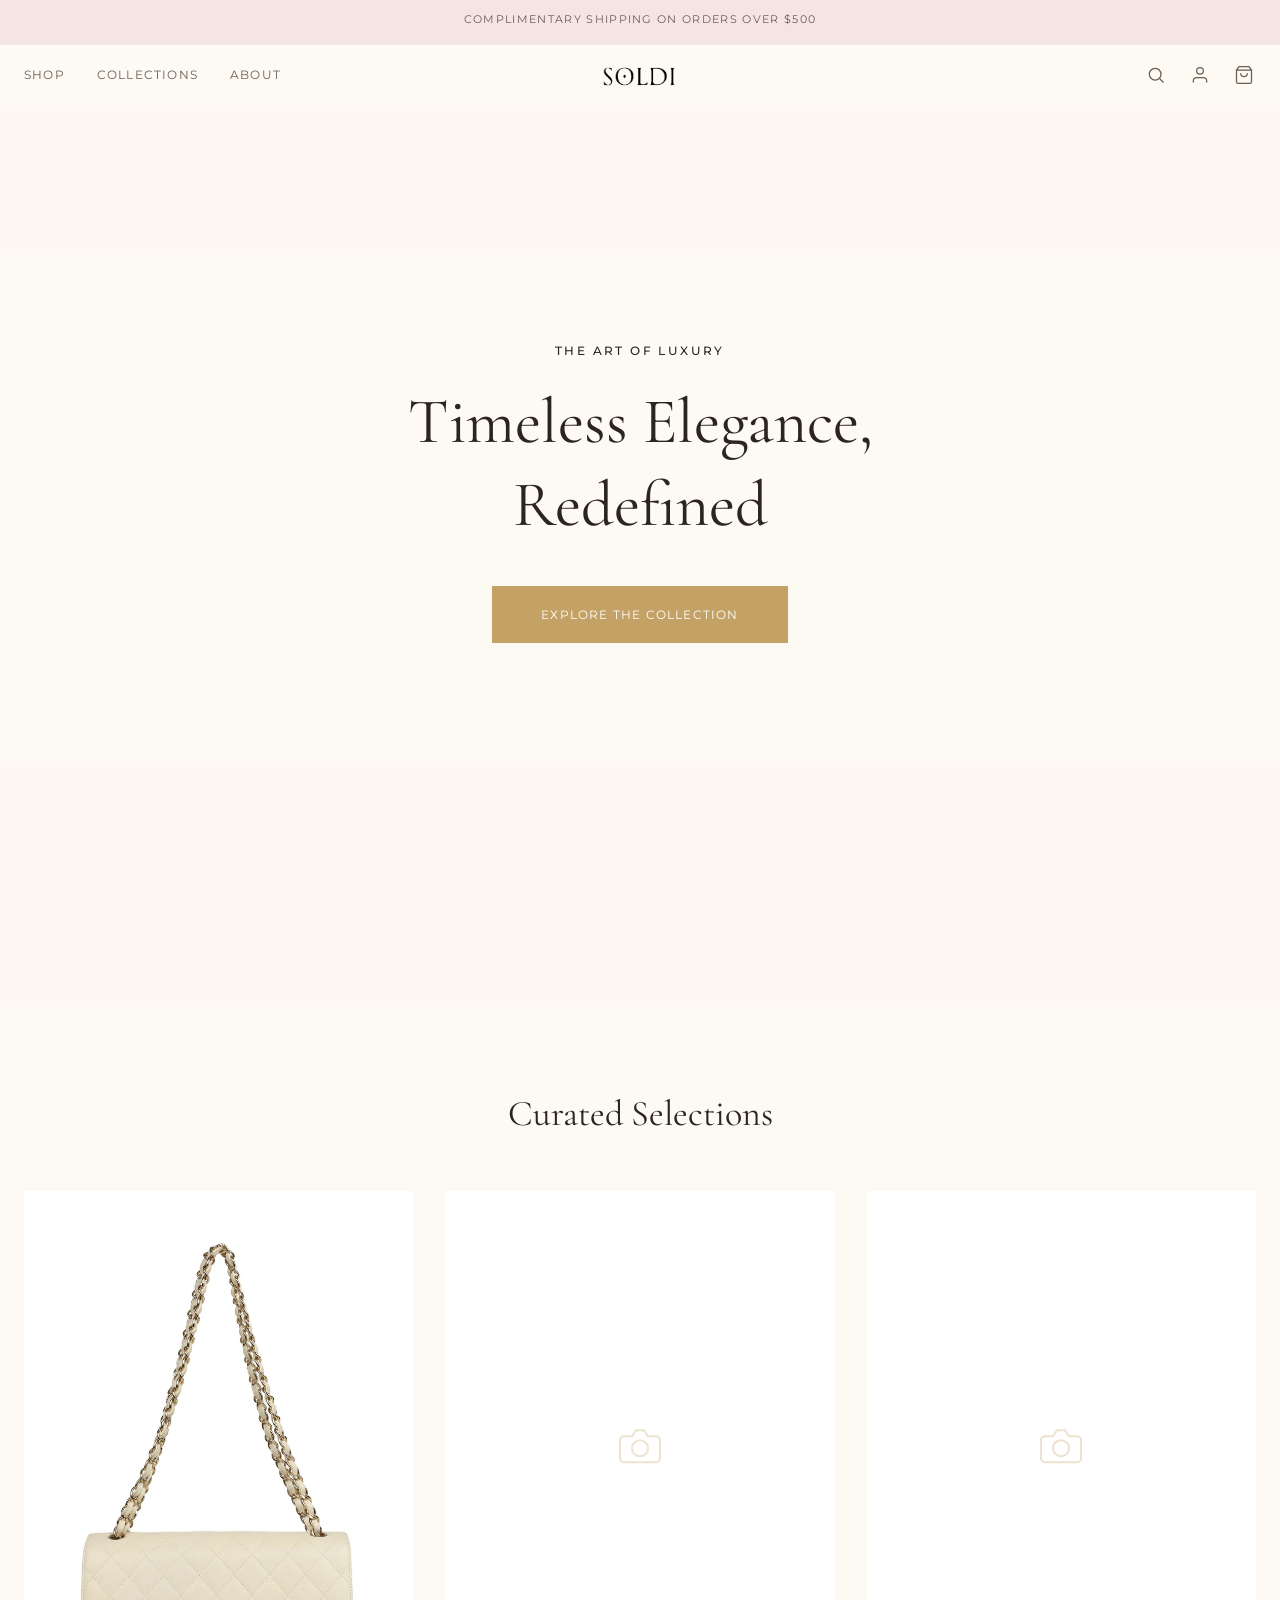
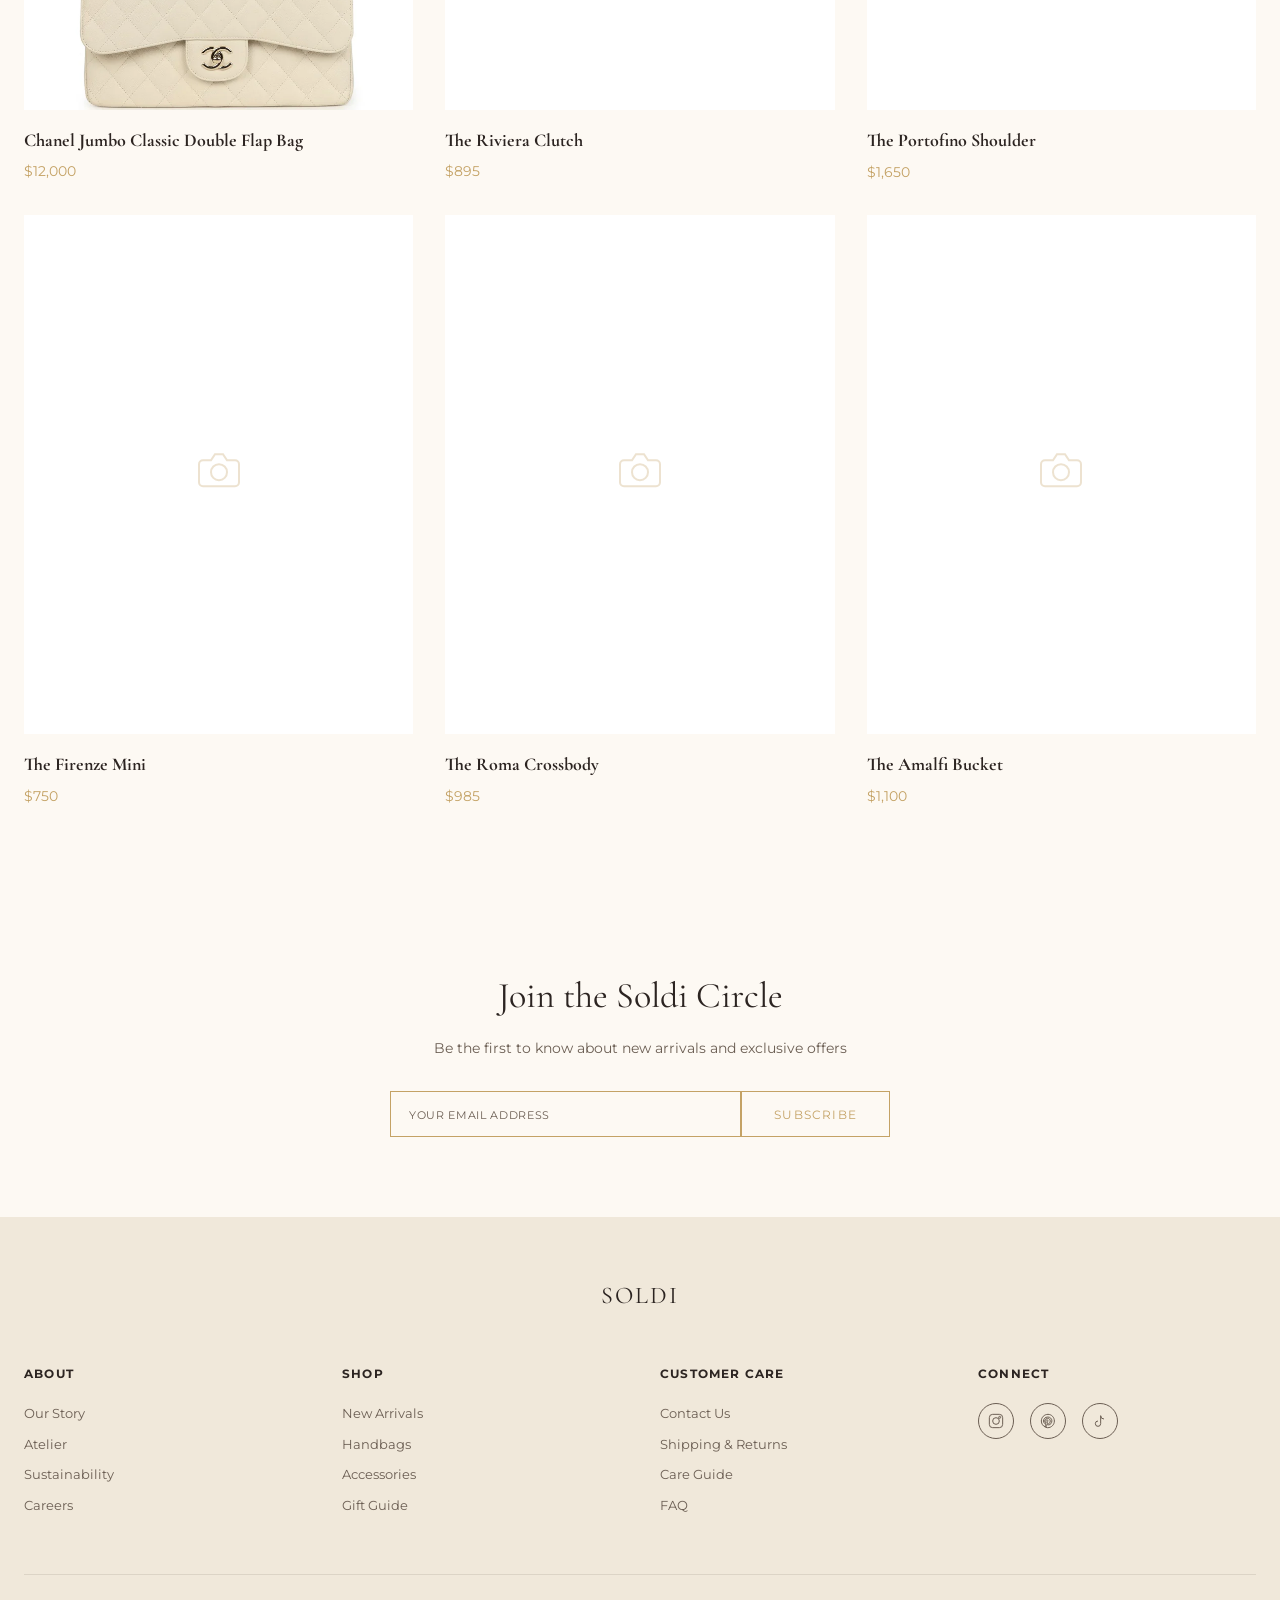
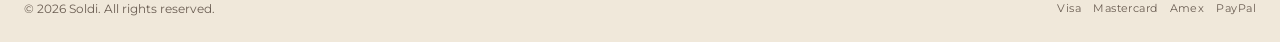
==== index.html @ d0ede65c "Initial launch of Soldi luxury handbag landing page Co-Authored-By: Claude Opus 4.6 <noreply@anthrop" ====
<!DOCTYPE html>
<html lang="en">
<head>
  <meta charset="UTF-8">
  <meta name="viewport" content="width=device-width, initial-scale=1.0">
  <title>Soldi — Luxury Handbags & Accessories</title>
  <link rel="preconnect" href="https://fonts.googleapis.com">
  <link rel="preconnect" href="https://fonts.gstatic.com" crossorigin>
  <link href="https://fonts.googleapis.com/css2?family=Cormorant+Garamond:ital,wght@0,300;0,400;0,500;1,400&family=Montserrat:wght@300;400;500&display=swap" rel="stylesheet">
  <link rel="stylesheet" href="css/style.css?v=11">
</head>
<body>

  <!-- Announcement Bar -->
  <div class="announcement-bar">
    <p>Complimentary Shipping on Orders Over $500</p>
  </div>

  <!-- Header -->
  <header class="site-header transparent">
    <div class="header-inner">
      <div class="hamburger" aria-label="Menu">
        <span></span>
        <span></span>
        <span></span>
      </div>
      <nav class="nav-left">
        <a href="index.html">Shop</a>
        <a href="#">Collections</a>
        <a href="#">About</a>
      </nav>
      <a href="index.html" class="logo">
        <img src="images/logo.png" alt="Soldi">
      </a>
      <div class="nav-right">
        <button class="icon-btn" aria-label="Search">
          <svg viewBox="0 0 24 24"><circle cx="11" cy="11" r="7"/><line x1="16.5" y1="16.5" x2="21" y2="21"/></svg>
        </button>
        <button class="icon-btn" aria-label="Account">
          <svg viewBox="0 0 24 24"><path d="M20 21v-2a4 4 0 00-4-4H8a4 4 0 00-4 4v2"/><circle cx="12" cy="7" r="4"/></svg>
        </button>
        <button class="icon-btn" aria-label="Cart">
          <svg viewBox="0 0 24 24"><path d="M6 2L3 6v14a2 2 0 002 2h14a2 2 0 002-2V6l-3-4zM3 6h18"/><path d="M16 10a4 4 0 01-8 0"/></svg>
        </button>
      </div>
    </div>
  </header>

  <!-- Mobile Drawer -->
  <div class="mobile-drawer">
    <a href="index.html">Shop</a>
    <a href="#">Collections</a>
    <a href="#">About</a>
  </div>

  <!-- Hero -->
  <section class="hero">
    <div class="hero-content">
      <p class="hero-sub">The Art of Luxury</p>
      <h1 class="hero-title">Timeless Elegance,<br>Redefined</h1>
      <a href="#collection" class="btn">Explore the Collection</a>
    </div>
  </section>

  <!-- Featured Collection -->
  <section id="collection" class="product-grid-section">
    <div class="container fade-in">
      <h2 class="section-heading">Curated Selections</h2>
      <div class="product-grid">

        <a href="product.html" class="product-card">
          <div class="product-card-image">
            <img src="images/chanel-chain.webp" alt="Chanel Jumbo Classic Double Flap Bag">
          </div>
          <h3 class="product-card-name">Chanel Jumbo Classic Double Flap Bag</h3>
          <p class="product-card-price">$12,000</p>
        </a>

        <a href="product.html" class="product-card">
          <div class="product-card-image">
            <div class="placeholder-icon"><svg viewBox="0 0 24 24"><path d="M20 7h-4l-2-3H10L8 7H4a2 2 0 00-2 2v9a2 2 0 002 2h16a2 2 0 002-2V9a2 2 0 00-2-2z"/><circle cx="12" cy="13" r="4"/></svg></div>
          </div>
          <h3 class="product-card-name">The Riviera Clutch</h3>
          <p class="product-card-price">$895</p>
        </a>

        <a href="product.html" class="product-card">
          <div class="product-card-image">
            <div class="placeholder-icon"><svg viewBox="0 0 24 24"><path d="M20 7h-4l-2-3H10L8 7H4a2 2 0 00-2 2v9a2 2 0 002 2h16a2 2 0 002-2V9a2 2 0 00-2-2z"/><circle cx="12" cy="13" r="4"/></svg></div>
          </div>
          <h3 class="product-card-name">The Portofino Shoulder</h3>
          <p class="product-card-price">$1,650</p>
        </a>

        <a href="product.html" class="product-card">
          <div class="product-card-image">
            <div class="placeholder-icon"><svg viewBox="0 0 24 24"><path d="M20 7h-4l-2-3H10L8 7H4a2 2 0 00-2 2v9a2 2 0 002 2h16a2 2 0 002-2V9a2 2 0 00-2-2z"/><circle cx="12" cy="13" r="4"/></svg></div>
          </div>
          <h3 class="product-card-name">The Firenze Mini</h3>
          <p class="product-card-price">$750</p>
        </a>

        <a href="product.html" class="product-card">
          <div class="product-card-image">
            <div class="placeholder-icon"><svg viewBox="0 0 24 24"><path d="M20 7h-4l-2-3H10L8 7H4a2 2 0 00-2 2v9a2 2 0 002 2h16a2 2 0 002-2V9a2 2 0 00-2-2z"/><circle cx="12" cy="13" r="4"/></svg></div>
          </div>
          <h3 class="product-card-name">The Roma Crossbody</h3>
          <p class="product-card-price">$985</p>
        </a>

        <a href="product.html" class="product-card">
          <div class="product-card-image">
            <div class="placeholder-icon"><svg viewBox="0 0 24 24"><path d="M20 7h-4l-2-3H10L8 7H4a2 2 0 00-2 2v9a2 2 0 002 2h16a2 2 0 002-2V9a2 2 0 00-2-2z"/><circle cx="12" cy="13" r="4"/></svg></div>
          </div>
          <h3 class="product-card-name">The Amalfi Bucket</h3>
          <p class="product-card-price">$1,100</p>
        </a>

      </div>
    </div>
  </section>

  <!-- Newsletter -->
  <section class="newsletter">
    <div class="container fade-in">
      <h2>Join the Soldi Circle</h2>
      <p>Be the first to know about new arrivals and exclusive offers</p>
      <form class="newsletter-form" onsubmit="return false;">
        <input type="email" placeholder="Your email address" required>
        <button type="submit" class="btn">Subscribe</button>
      </form>
    </div>
  </section>

  <!-- Footer -->
  <footer class="site-footer">
    <div class="container">
      <div class="footer-logo">
        <span class="logo-text">SOLDI</span>
      </div>
      <div class="footer-grid">
        <div class="footer-col">
          <h4>About</h4>
          <a href="#">Our Story</a>
          <a href="#">Atelier</a>
          <a href="#">Sustainability</a>
          <a href="#">Careers</a>
        </div>
        <div class="footer-col">
          <h4>Shop</h4>
          <a href="#">New Arrivals</a>
          <a href="#">Handbags</a>
          <a href="#">Accessories</a>
          <a href="#">Gift Guide</a>
        </div>
        <div class="footer-col">
          <h4>Customer Care</h4>
          <a href="#">Contact Us</a>
          <a href="#">Shipping & Returns</a>
          <a href="#">Care Guide</a>
          <a href="#">FAQ</a>
        </div>
        <div class="footer-col">
          <h4>Connect</h4>
          <div class="social-links">
            <a href="#" aria-label="Instagram">
              <svg viewBox="0 0 24 24"><rect x="2" y="2" width="20" height="20" rx="5"/><circle cx="12" cy="12" r="5"/><circle cx="17.5" cy="6.5" r="1.5"/></svg>
            </a>
            <a href="#" aria-label="Pinterest">
              <svg viewBox="0 0 24 24"><path d="M12 2C6.48 2 2 6.48 2 12c0 4.08 2.46 7.58 5.97 9.12-.08-.72-.16-1.83.03-2.62.17-.71 1.12-4.75 1.12-4.75s-.29-.57-.29-1.41c0-1.32.77-2.31 1.72-2.31.81 0 1.2.61 1.2 1.34 0 .82-.52 2.04-.79 3.17-.22.95.47 1.72 1.41 1.72 1.69 0 2.99-1.78 2.99-4.36 0-2.28-1.64-3.87-3.98-3.87-2.71 0-4.3 2.03-4.3 4.13 0 .82.31 1.69.71 2.17.08.09.09.18.07.27-.07.3-.24.95-.27 1.08-.04.18-.14.22-.33.13-1.23-.57-2-2.37-2-3.81 0-3.1 2.25-5.95 6.49-5.95 3.41 0 6.06 2.43 6.06 5.67 0 3.39-2.14 6.11-5.1 6.11-1 0-1.93-.52-2.25-1.13l-.61 2.34c-.22.86-.82 1.93-1.22 2.59.92.28 1.9.44 2.91.44 5.52 0 10-4.48 10-10S17.52 2 12 2z"/></svg>
            </a>
            <a href="#" aria-label="TikTok">
              <svg viewBox="0 0 24 24"><path d="M9 12a4 4 0 104 4V4a5 5 0 005 5"/></svg>
            </a>
          </div>
        </div>
      </div>
      <div class="sub-footer">
        <p>&copy; 2026 Soldi. All rights reserved.</p>
        <div class="payment-icons">
          <span>Visa</span>
          <span>Mastercard</span>
          <span>Amex</span>
          <span>PayPal</span>
        </div>
      </div>
    </div>
  </footer>

  <script src="js/main.js"></script>
</body>
</html>
---- css/style.css ----
/* ===========================
   SOLDI — Luxury Handbag Brand
   =========================== */

/* --- Custom Properties --- */
:root {
  --bg: #FDF9F3;
  --text: #3A3A3A;
  --heading: #2C2421;
  --accent-gold: #C4A265;
  --accent-pink: #E8C4C4;
  --btn-bg: #C4A265;
  --btn-hover: #A8873F;
  --footer-bg: #F0E8DA;
  --nav-text: #6B5E53;

  --font-heading: 'Cormorant Garamond', serif;
  --font-body: 'Montserrat', sans-serif;

  --max-width: 1400px;
  --section-pad: 80px;
  --transition: 0.3s ease;
}

/* --- Reset --- */
*, *::before, *::after {
  margin: 0;
  padding: 0;
  box-sizing: border-box;
}

html {
  scroll-behavior: smooth;
}

body {
  font-family: var(--font-body);
  color: var(--text);
  background: var(--bg);
  line-height: 1.6;
  -webkit-font-smoothing: antialiased;
}

a {
  text-decoration: none;
  color: inherit;
}

ul {
  list-style: none;
}

img {
  max-width: 100%;
  display: block;
}

button, input {
  font-family: inherit;
  border: none;
  outline: none;
  background: none;
}

/* --- Utility --- */
.container {
  max-width: var(--max-width);
  margin: 0 auto;
  padding: 0 24px;
}

.fade-in {
  opacity: 0;
  transform: translateY(24px);
  transition: opacity 0.7s ease, transform 0.7s ease;
}

.fade-in.visible {
  opacity: 1;
  transform: translateY(0);
}

/* --- Announcement Bar --- */
.announcement-bar {
  background: #F5E4E4;
  text-align: center;
  padding: 14px 16px 20px;
}

.announcement-bar p {
  font-family: var(--font-body);
  font-size: 11px;
  text-transform: uppercase;
  letter-spacing: 0.12em;
  color: var(--nav-text);
  line-height: 1;
}

/* --- Header --- */
.site-header {
  position: sticky;
  top: 0;
  z-index: 1000;
  transition: background var(--transition), box-shadow var(--transition);
}

.site-header.transparent {
  background: transparent;
}

.site-header.scrolled {
  background: var(--bg);
  box-shadow: 0 1px 8px rgba(0,0,0,0.06);
}

.header-inner {
  display: flex;
  align-items: center;
  justify-content: space-between;
  padding: 18px 24px;
  max-width: var(--max-width);
  margin: 0 auto;
}

.nav-left {
  display: flex;
  gap: 32px;
}

.nav-left a {
  font-size: 12px;
  text-transform: uppercase;
  letter-spacing: 0.1em;
  color: var(--nav-text);
  transition: color var(--transition);
}

.nav-left a:hover {
  color: var(--accent-gold);
}

.logo {
  position: absolute;
  left: 50%;
  transform: translateX(-50%);
}

.logo img {
  height: 28px;
}

.logo-text {
  font-family: var(--font-heading);
  font-size: 28px;
  font-weight: 400;
  color: var(--heading);
  letter-spacing: 0.08em;
}

.nav-right {
  display: flex;
  gap: 20px;
  align-items: center;
}

.nav-right button {
  cursor: pointer;
  color: var(--nav-text);
  transition: color var(--transition);
}

.nav-right button:hover {
  color: var(--accent-gold);
}

.icon-btn {
  display: flex;
  align-items: center;
  justify-content: center;
  width: 24px;
  height: 24px;
}

.icon-btn svg {
  width: 20px;
  height: 20px;
  stroke: currentColor;
  fill: none;
  stroke-width: 1.5;
}

/* Hamburger */
.hamburger {
  display: none;
  cursor: pointer;
  flex-direction: column;
  gap: 5px;
}

.hamburger span {
  display: block;
  width: 22px;
  height: 1.5px;
  background: var(--heading);
  transition: transform var(--transition), opacity var(--transition);
}

.hamburger.active span:nth-child(1) {
  transform: rotate(45deg) translate(4px, 4px);
}

.hamburger.active span:nth-child(2) {
  opacity: 0;
}

.hamburger.active span:nth-child(3) {
  transform: rotate(-45deg) translate(5px, -5px);
}

/* Mobile Drawer */
.mobile-drawer {
  position: fixed;
  top: 0;
  left: 0;
  width: 100%;
  height: 100%;
  background: var(--bg);
  z-index: 999;
  display: flex;
  flex-direction: column;
  align-items: center;
  justify-content: center;
  gap: 36px;
  transform: translateX(-100%);
  transition: transform 0.4s ease;
}

.mobile-drawer.open {
  transform: translateX(0);
}

.mobile-drawer a {
  font-size: 16px;
  text-transform: uppercase;
  letter-spacing: 0.12em;
  color: var(--nav-text);
  transition: color var(--transition);
}

.mobile-drawer a:hover {
  color: var(--accent-gold);
}

/* --- Hero --- */
.hero {
  height: 100vh;
  display: flex;
  align-items: center;
  justify-content: center;
  padding-bottom: 14vh;
  text-align: center;
  background: url('../images/hero-bg.png') 60% bottom / 150% auto no-repeat;
  background-color: var(--bg);
  position: relative;
}

.hero::before {
  content: '';
  position: absolute;
  inset: 0;
  background: rgba(253, 249, 243, 0.55);
}

.hero .btn {
  background: var(--accent-gold);
  color: #fff;
  border-color: var(--accent-gold);
}

.hero .btn:hover {
  background: var(--btn-hover);
  border-color: var(--btn-hover);
}

.hero-content {
  position: relative;
  z-index: 1;
  opacity: 0;
  transform: translateY(30px);
  animation: heroFadeIn 1.2s ease 0.3s forwards;
}

@keyframes heroFadeIn {
  to {
    opacity: 1;
    transform: translateY(0);
  }
}

.hero-sub {
  font-family: var(--font-body);
  font-size: 12px;
  font-weight: 500;
  text-transform: uppercase;
  letter-spacing: 0.2em;
  color: var(--heading);
  margin-bottom: 20px;
}

.hero-title {
  font-family: var(--font-heading);
  font-size: 64px;
  font-weight: 400;
  color: var(--heading);
  line-height: 1.3;
  margin-bottom: 40px;
}

.btn {
  display: inline-block;
  padding: 18px 48px;
  background: transparent;
  color: var(--accent-gold);
  font-family: var(--font-body);
  font-size: 12px;
  text-transform: uppercase;
  letter-spacing: 0.1em;
  border: 1px solid var(--accent-gold);
  border-radius: 0;
  cursor: pointer;
  transition: background var(--transition), color var(--transition);
}

.btn:hover {
  background: var(--accent-gold);
  color: #fff;
}

/* --- Product Grid --- */
.product-grid-section {
  padding: var(--section-pad) 0;
}

.section-heading {
  font-family: var(--font-heading);
  font-size: 36px;
  font-weight: 400;
  color: var(--heading);
  text-align: center;
  margin-bottom: 48px;
}

.product-grid {
  display: grid;
  grid-template-columns: repeat(3, 1fr);
  gap: 32px;
}

.product-card {
  display: block;
  transition: transform var(--transition), box-shadow var(--transition);
}

.product-card:hover {
  opacity: 0.85;
}

.product-card-image {
  aspect-ratio: 3/4;
  background: #fff;
  margin-bottom: 16px;
  overflow: hidden;
  position: relative;
}

.product-card-image img {
  width: 100%;
  height: 100%;
  object-fit: cover;
}

.product-card-image .placeholder-icon {
  position: absolute;
  top: 50%;
  left: 50%;
  transform: translate(-50%, -50%);
  color: var(--accent-gold);
  opacity: 0.3;
}

.product-card-image .placeholder-icon svg {
  width: 48px;
  height: 48px;
  stroke: currentColor;
  fill: none;
  stroke-width: 1;
}

.product-card-name {
  font-family: var(--font-heading);
  font-size: 18px;
  color: var(--heading);
  margin-bottom: 6px;
}

.product-card-price {
  font-family: var(--font-body);
  font-size: 14px;
  color: var(--accent-gold);
}

/* --- Brand Story --- */
.brand-story {
  background: var(--accent-pink);
  padding: var(--section-pad) 0;
}

.brand-story-inner {
  display: grid;
  grid-template-columns: 1fr 1fr;
  gap: 60px;
  align-items: center;
}

.brand-story-image {
  aspect-ratio: 4/5;
  background: linear-gradient(135deg, #ddb8b8, #f3ebe0);
  position: relative;
}

.brand-story-image .placeholder-icon {
  position: absolute;
  top: 50%;
  left: 50%;
  transform: translate(-50%, -50%);
  color: #fff;
  opacity: 0.4;
}

.brand-story-image .placeholder-icon svg {
  width: 64px;
  height: 64px;
  stroke: currentColor;
  fill: none;
  stroke-width: 1;
}

.brand-story-text h2 {
  font-family: var(--font-heading);
  font-size: 36px;
  font-weight: 400;
  color: var(--heading);
  margin-bottom: 20px;
}

.brand-story-text p {
  font-size: 15px;
  color: var(--text);
  line-height: 1.8;
  margin-bottom: 24px;
}

.text-link {
  font-size: 13px;
  text-transform: uppercase;
  letter-spacing: 0.08em;
  color: var(--accent-gold);
  border-bottom: 1px solid var(--accent-gold);
  padding-bottom: 2px;
  transition: color var(--transition), border-color var(--transition);
}

.text-link:hover {
  color: var(--btn-hover);
  border-color: var(--btn-hover);
}

/* --- Newsletter --- */
.newsletter {
  padding: var(--section-pad) 0;
  text-align: center;
}

.newsletter h2 {
  font-family: var(--font-heading);
  font-size: 36px;
  font-weight: 400;
  color: var(--heading);
  margin-bottom: 12px;
}

.newsletter p {
  font-size: 14px;
  color: var(--nav-text);
  margin-bottom: 32px;
}

.newsletter-form {
  display: flex;
  justify-content: center;
  gap: 0;
  max-width: 500px;
  margin: 0 auto;
}

.newsletter-form input {
  flex: 1;
  padding: 14px 18px;
  border: 1px solid var(--accent-gold);
  border-radius: 0;
  font-size: 13px;
  color: var(--text);
  background: transparent;
}

.newsletter-form input::placeholder {
  color: var(--nav-text);
  text-transform: uppercase;
  letter-spacing: 0.06em;
  font-size: 11px;
}

.newsletter-form .btn {
  padding: 14px 32px;
}

/* --- Footer --- */
.site-footer {
  background: var(--footer-bg);
  padding: 60px 0 0;
}

.footer-logo {
  text-align: center;
  margin-bottom: 48px;
}

.footer-logo .logo-text {
  font-size: 24px;
}

.footer-grid {
  display: grid;
  grid-template-columns: repeat(4, 1fr);
  gap: 40px;
  margin-bottom: 48px;
}

.footer-col h4 {
  font-family: var(--font-body);
  font-size: 12px;
  text-transform: uppercase;
  letter-spacing: 0.1em;
  color: var(--heading);
  margin-bottom: 20px;
}

.footer-col a,
.footer-col p {
  display: block;
  font-size: 13px;
  color: var(--nav-text);
  margin-bottom: 10px;
  transition: color var(--transition);
}

.footer-col a:hover {
  color: var(--accent-gold);
}

.social-links {
  display: flex;
  gap: 16px;
}

.social-links a {
  display: flex;
  align-items: center;
  justify-content: center;
  width: 36px;
  height: 36px;
  border: 1px solid var(--nav-text);
  border-radius: 50%;
  transition: border-color var(--transition), color var(--transition);
}

.social-links a:hover {
  border-color: var(--accent-gold);
  color: var(--accent-gold);
}

.social-links svg {
  width: 16px;
  height: 16px;
  stroke: currentColor;
  fill: none;
  stroke-width: 1.5;
}

.sub-footer {
  border-top: 1px solid rgba(107,94,83,0.15);
  padding: 24px 0;
  display: flex;
  justify-content: space-between;
  align-items: center;
  font-size: 12px;
  color: var(--nav-text);
}

.payment-icons {
  display: flex;
  gap: 12px;
  align-items: center;
  font-size: 11px;
  color: var(--nav-text);
  letter-spacing: 0.04em;
}

/* ============================
   Product Detail Page
   ============================ */

/* --- Breadcrumb --- */
.breadcrumb {
  padding: 20px 0;
  font-size: 12px;
  color: var(--nav-text);
}

.breadcrumb a {
  transition: color var(--transition);
}

.breadcrumb a:hover {
  color: var(--accent-gold);
}

.breadcrumb span {
  margin: 0 8px;
  opacity: 0.5;
}

/* --- Product Detail --- */
.product-detail {
  padding: 20px 0 var(--section-pad);
}

.product-detail-inner {
  display: grid;
  grid-template-columns: 55% 45%;
  gap: 60px;
  align-items: start;
}

.gallery-main {
  aspect-ratio: 3/4;
  background: #f8f4ef;
  margin-bottom: 16px;
  position: relative;
  overflow: hidden;
}

.gallery-main img {
  width: 100%;
  height: 100%;
  object-fit: contain;
}

.gallery-main .placeholder-icon {
  position: absolute;
  top: 50%;
  left: 50%;
  transform: translate(-50%, -50%);
  color: var(--accent-gold);
  opacity: 0.3;
}

.gallery-main .placeholder-icon svg {
  width: 64px;
  height: 64px;
  stroke: currentColor;
  fill: none;
  stroke-width: 1;
}

.gallery-thumbs {
  display: grid;
  grid-template-columns: repeat(4, 1fr);
  gap: 12px;
}

.gallery-thumb {
  aspect-ratio: 1/1;
  background: #f8f4ef;
  cursor: pointer;
  border: 2px solid transparent;
  transition: border-color var(--transition);
  overflow: hidden;
}

.gallery-thumb img {
  width: 100%;
  height: 100%;
  object-fit: contain;
}

.gallery-thumb.active,
.gallery-thumb:hover {
  border-color: var(--accent-gold);
}

/* Product Info */
.product-info .brand-label {
  font-size: 12px;
  text-transform: uppercase;
  letter-spacing: 0.12em;
  color: var(--accent-gold);
  margin-bottom: 8px;
}

.product-info .product-title {
  font-family: var(--font-heading);
  font-size: 36px;
  font-weight: 400;
  color: var(--heading);
  margin-bottom: 12px;
}

.product-info .product-price {
  font-size: 20px;
  color: var(--text);
  margin-bottom: 20px;
}

.product-info .product-desc {
  font-size: 14px;
  line-height: 1.8;
  color: var(--nav-text);
  margin-bottom: 28px;
}

/* Color Selector */
.color-selector {
  margin-bottom: 28px;
}

.color-selector-label {
  font-size: 12px;
  text-transform: uppercase;
  letter-spacing: 0.08em;
  color: var(--nav-text);
  margin-bottom: 12px;
}

.color-swatches {
  display: flex;
  gap: 12px;
}

.swatch {
  width: 32px;
  height: 32px;
  border-radius: 50%;
  border: 2px solid transparent;
  cursor: pointer;
  transition: border-color var(--transition);
  position: relative;
}

.swatch.active {
  border-color: var(--accent-gold);
}

.swatch::after {
  content: '';
  position: absolute;
  inset: 3px;
  border-radius: 50%;
  background: inherit;
}

.swatch-black { background: #2C2421; }
.swatch-cream { background: #F0E8DA; }
.swatch-pink { background: var(--accent-pink); }
.swatch-gold { background: var(--accent-gold); }

.btn-full {
  display: block;
  width: 100%;
  text-align: center;
  margin-bottom: 32px;
}

/* Accordion */
.accordion-item {
  border-top: 1px solid rgba(107,94,83,0.15);
}

.accordion-item:last-child {
  border-bottom: 1px solid rgba(107,94,83,0.15);
}

.accordion-header {
  display: flex;
  justify-content: space-between;
  align-items: center;
  padding: 18px 0;
  cursor: pointer;
  font-size: 13px;
  text-transform: uppercase;
  letter-spacing: 0.08em;
  color: var(--heading);
  transition: color var(--transition);
}

.accordion-header:hover {
  color: var(--accent-gold);
}

.accordion-icon {
  font-size: 18px;
  font-weight: 300;
  transition: transform var(--transition);
}

.accordion-item.open .accordion-icon {
  transform: rotate(45deg);
}

.accordion-content {
  max-height: 0;
  overflow: hidden;
  transition: max-height 0.4s ease;
}

.accordion-content-inner {
  padding: 0 0 20px;
  font-size: 14px;
  line-height: 1.8;
  color: var(--nav-text);
}

/* --- You May Also Like --- */
.also-like {
  padding: var(--section-pad) 0;
  border-top: 1px solid rgba(107,94,83,0.1);
}

.also-like .product-grid {
  grid-template-columns: repeat(4, 1fr);
}

/* ============================
   Responsive
   ============================ */

@media (max-width: 1024px) {
  .hero-title {
    font-size: 48px;
  }

  .product-grid {
    grid-template-columns: repeat(2, 1fr);
  }

  .also-like .product-grid {
    grid-template-columns: repeat(2, 1fr);
  }

  .brand-story-inner {
    gap: 40px;
  }

  .product-detail-inner {
    grid-template-columns: 1fr 1fr;
    gap: 40px;
  }

  .footer-grid {
    grid-template-columns: repeat(2, 1fr);
  }
}

@media (max-width: 768px) {
  :root {
    --section-pad: 60px;
  }

  .nav-left {
    display: none;
  }

  .hamburger {
    display: flex;
  }

  .hero {
    height: 80vh;
  }

  .hero-title {
    font-size: 38px;
    padding: 0 16px;
  }

  .hero-sub {
    font-size: 11px;
  }

  .section-heading {
    font-size: 30px;
  }

  .product-grid {
    grid-template-columns: 1fr;
    gap: 40px;
  }

  .brand-story-inner {
    grid-template-columns: 1fr;
    gap: 32px;
  }

  .brand-story-text {
    text-align: center;
  }

  .newsletter-form {
    flex-direction: column;
    gap: 12px;
  }

  .newsletter-form .btn {
    width: 100%;
  }

  .product-detail-inner {
    grid-template-columns: 1fr;
    gap: 32px;
  }

  .also-like .product-grid {
    grid-template-columns: repeat(2, 1fr);
    gap: 20px;
  }

  .footer-grid {
    grid-template-columns: 1fr 1fr;
    gap: 32px;
  }

  .sub-footer {
    flex-direction: column;
    gap: 12px;
    text-align: center;
  }
}

@media (max-width: 480px) {
  .also-like .product-grid {
    grid-template-columns: 1fr;
  }

  .footer-grid {
    grid-template-columns: 1fr;
    gap: 28px;
  }
}
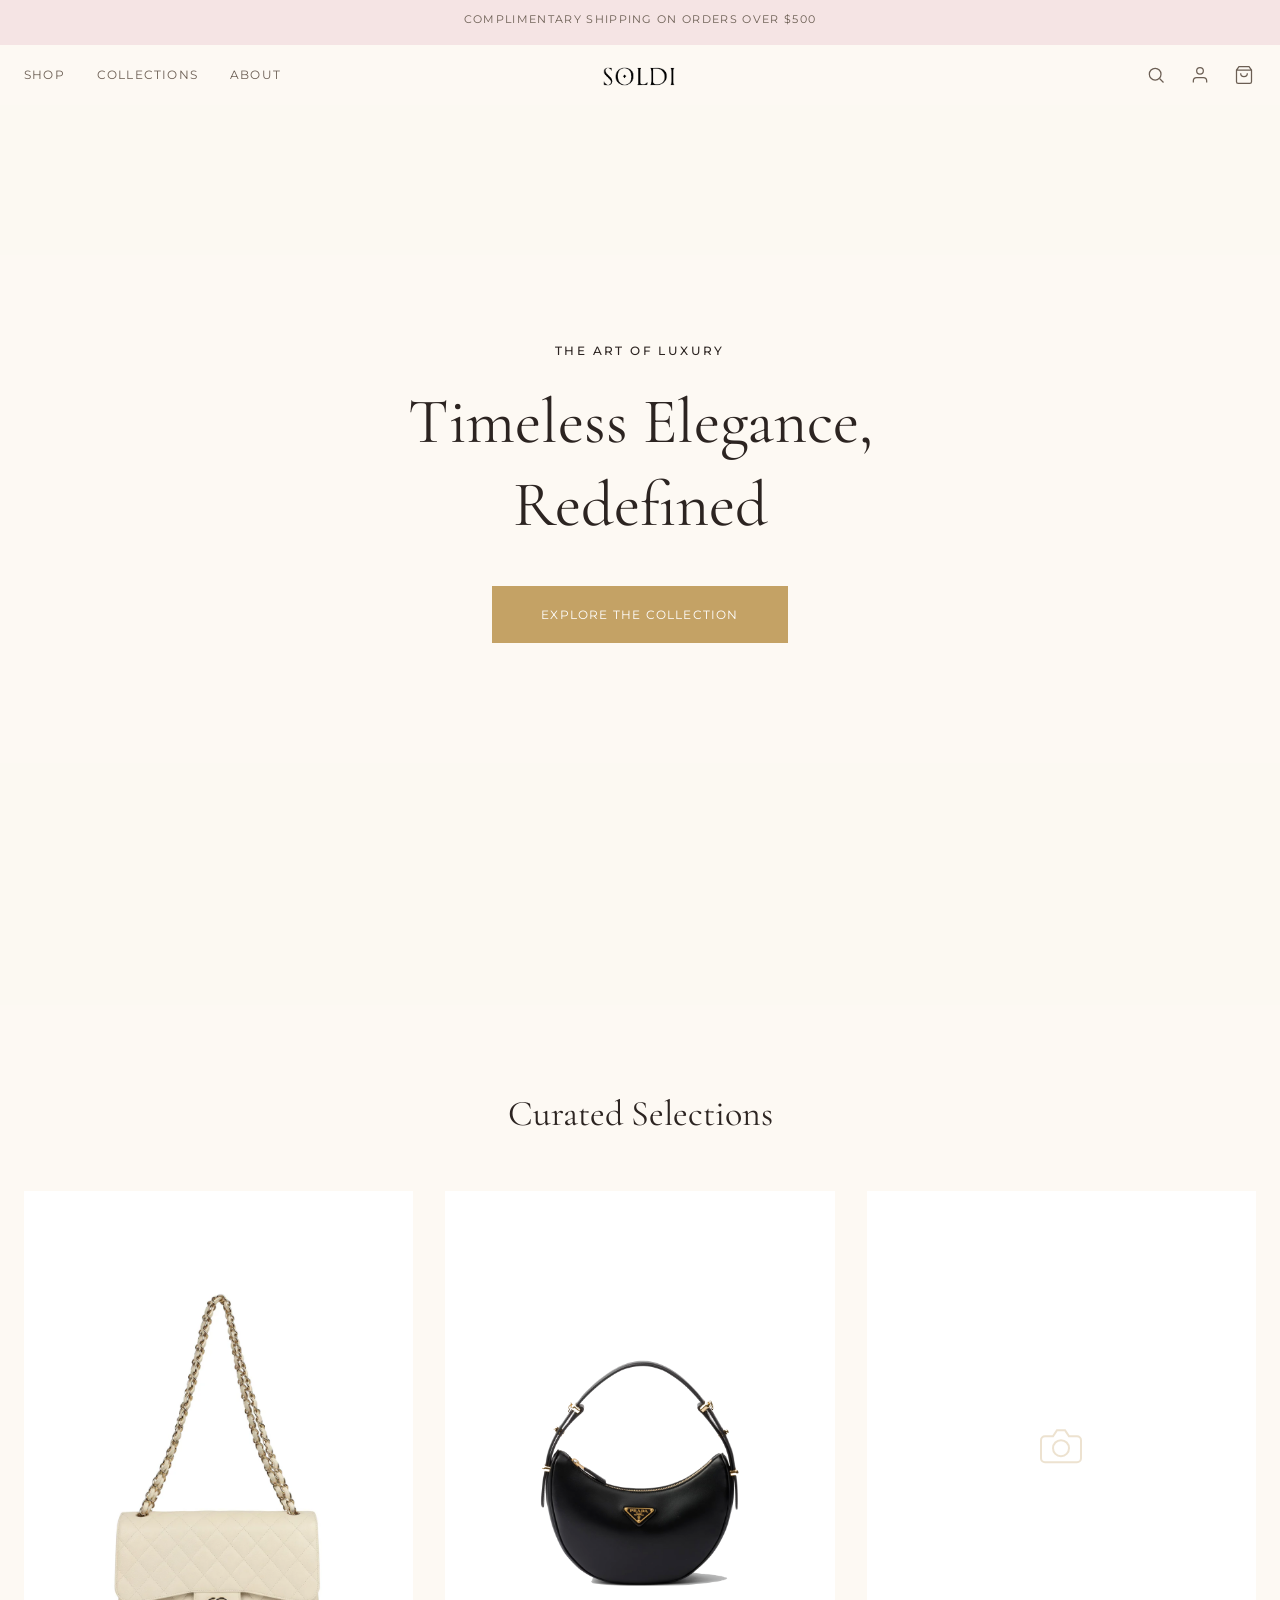
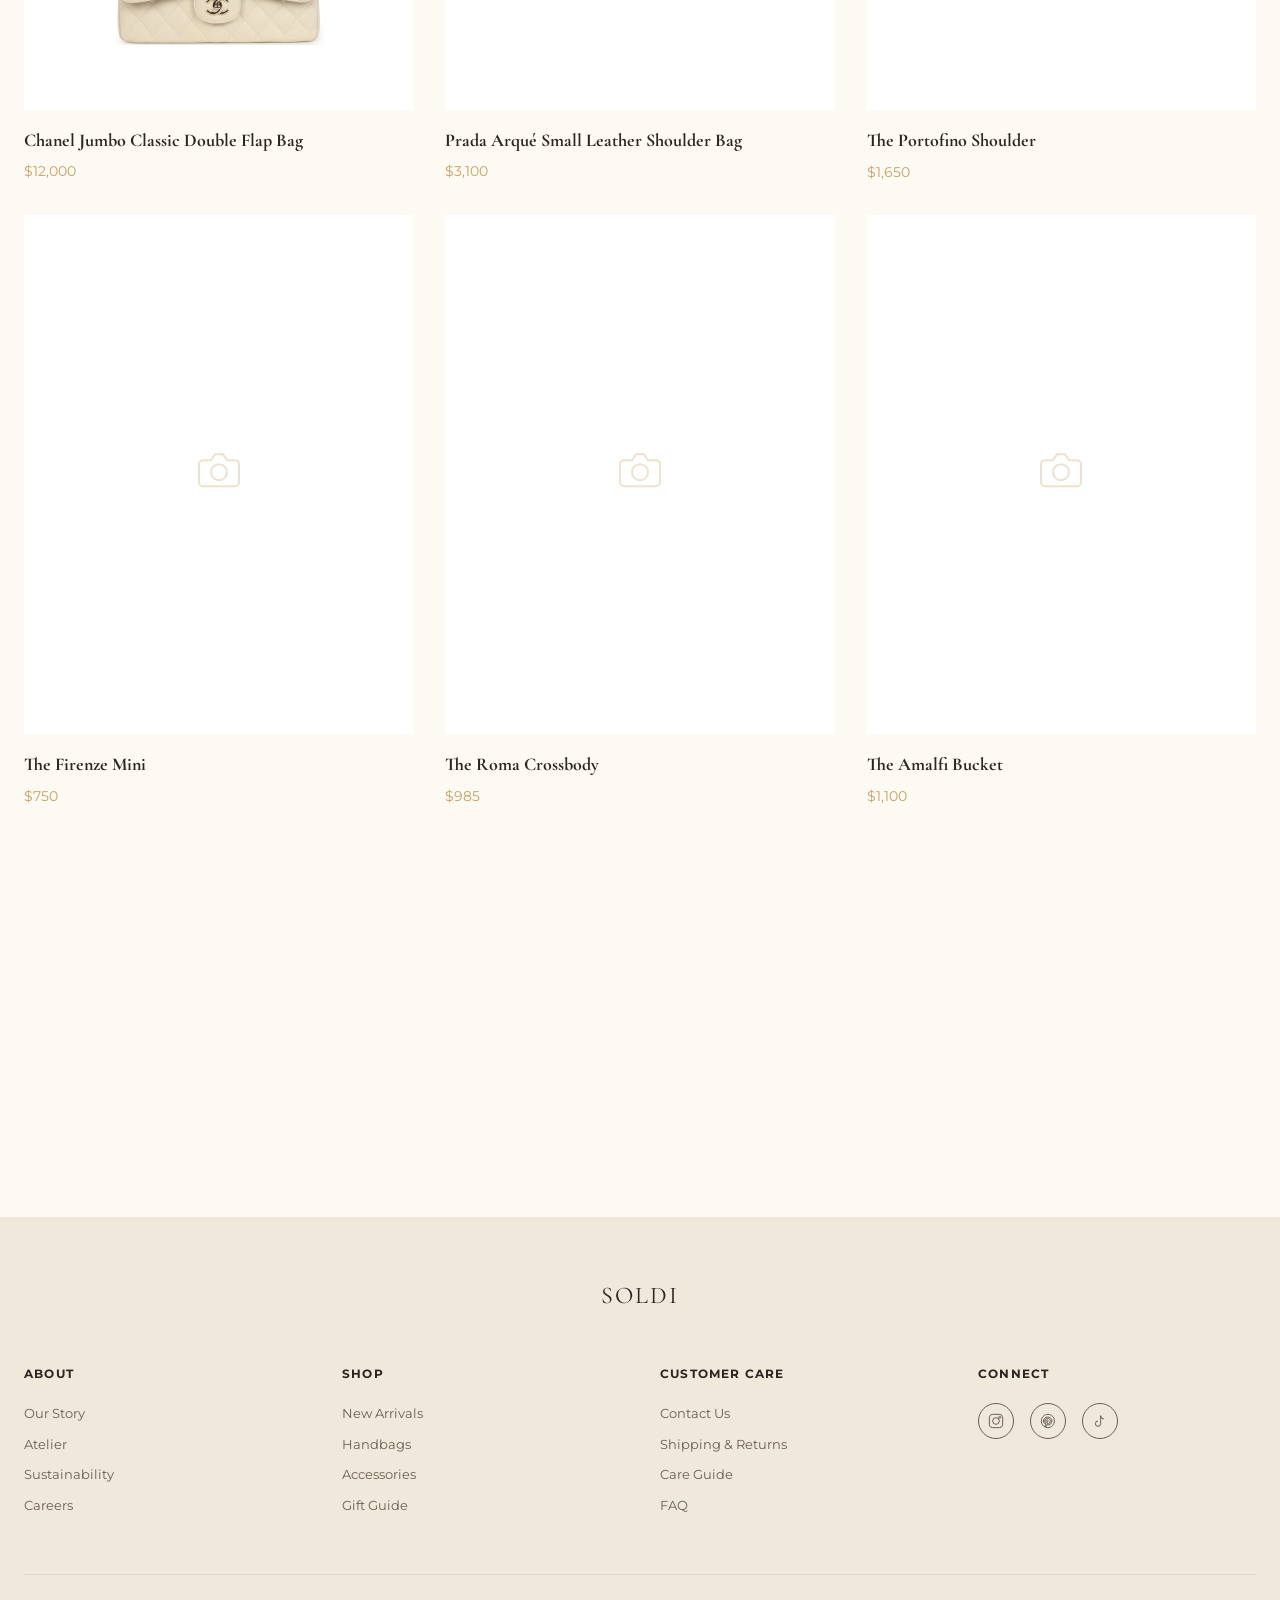
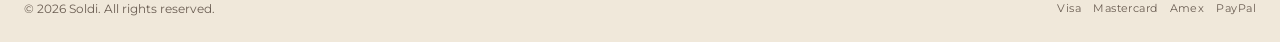
==== commit 7a1dac70: "Add Prada Arqué product page and improve mobile responsiveness - Add new Prada Arqué Small Leather S" ====
--- a/index.html
+++ b/index.html
@@ -7,7 +7,7 @@
   <link rel="preconnect" href="https://fonts.googleapis.com">
   <link rel="preconnect" href="https://fonts.gstatic.com" crossorigin>
   <link href="https://fonts.googleapis.com/css2?family=Cormorant+Garamond:ital,wght@0,300;0,400;0,500;1,400&family=Montserrat:wght@300;400;500&display=swap" rel="stylesheet">
-  <link rel="stylesheet" href="css/style.css?v=11">
+  <link rel="stylesheet" href="css/style.css?v=13">
 </head>
 <body>
 
@@ -76,13 +76,15 @@
           <p class="product-card-price">$12,000</p>
         </a>
 
-        <a href="product.html" class="product-card">
+        <a href="prada.html" class="product-card">
           <div class="product-card-image">
-            <div class="placeholder-icon"><svg viewBox="0 0 24 24"><path d="M20 7h-4l-2-3H10L8 7H4a2 2 0 00-2 2v9a2 2 0 002 2h16a2 2 0 002-2V9a2 2 0 00-2-2z"/><circle cx="12" cy="13" r="4"/></svg></div>
+            <img src="images/prada-arque.png" alt="Prada Arqué Small Leather Shoulder Bag">
           </div>
-          <h3 class="product-card-name">The Riviera Clutch</h3>
-          <p class="product-card-price">$895</p>
+          <h3 class="product-card-name">Prada Arqué Small Leather Shoulder Bag</h3>
+          <p class="product-card-price">$3,100</p>
         </a>
+
+        <!-- Link updated to prada.html -->
 
         <a href="product.html" class="product-card">
           <div class="product-card-image">
@@ -100,7 +102,7 @@
           <p class="product-card-price">$750</p>
         </a>
 
-        <a href="product.html" class="product-card">
+        <a href="product.html" class="product-card desktop-only">
           <div class="product-card-image">
             <div class="placeholder-icon"><svg viewBox="0 0 24 24"><path d="M20 7h-4l-2-3H10L8 7H4a2 2 0 00-2 2v9a2 2 0 002 2h16a2 2 0 002-2V9a2 2 0 00-2-2z"/><circle cx="12" cy="13" r="4"/></svg></div>
           </div>
@@ -108,7 +110,7 @@
           <p class="product-card-price">$985</p>
         </a>
 
-        <a href="product.html" class="product-card">
+        <a href="product.html" class="product-card desktop-only">
           <div class="product-card-image">
             <div class="placeholder-icon"><svg viewBox="0 0 24 24"><path d="M20 7h-4l-2-3H10L8 7H4a2 2 0 00-2 2v9a2 2 0 002 2h16a2 2 0 002-2V9a2 2 0 00-2-2z"/><circle cx="12" cy="13" r="4"/></svg></div>
           </div>
--- a/css/style.css
+++ b/css/style.css
@@ -268,7 +268,7 @@
   content: '';
   position: absolute;
   inset: 0;
-  background: rgba(253, 249, 243, 0.55);
+  background: rgba(253, 249, 243, 0.7);
 }
 
 .hero .btn {
@@ -376,7 +376,8 @@
 .product-card-image img {
   width: 100%;
   height: 100%;
-  object-fit: cover;
+  object-fit: contain;
+  object-position: center;
 }
 
 .product-card-image .placeholder-icon {
@@ -647,9 +648,12 @@
 
 .product-detail-inner {
   display: grid;
-  grid-template-columns: 55% 45%;
+  grid-template-columns: 55% 1fr;
   gap: 60px;
   align-items: start;
+  max-width: 1200px;
+  margin: 0 auto;
+  overflow: hidden;
 }
 
 .gallery-main {
@@ -658,6 +662,7 @@
   margin-bottom: 16px;
   position: relative;
   overflow: hidden;
+  max-height: 600px;
 }
 
 .gallery-main img {
@@ -720,10 +725,11 @@
 
 .product-info .product-title {
   font-family: var(--font-heading);
-  font-size: 36px;
+  font-size: 32px;
   font-weight: 400;
   color: var(--heading);
   margin-bottom: 12px;
+  word-wrap: break-word;
 }
 
 .product-info .product-price {
@@ -787,6 +793,7 @@
 .btn-full {
   display: block;
   width: 100%;
+  max-width: 400px;
   text-align: center;
   margin-bottom: 32px;
 }
@@ -895,7 +902,10 @@
   }
 
   .hero {
-    height: 80vh;
+    height: 60vh;
+    background-size: cover !important;
+    background-position: center center !important;
+    padding-bottom: 0;
   }
 
   .hero-title {
@@ -907,13 +917,23 @@
     font-size: 11px;
   }
 
+  .announcement-bar {
+    padding: 10px 16px 12px;
+  }
+
   .section-heading {
-    font-size: 30px;
+    font-size: 24px;
+    font-weight: 300;
+    margin-bottom: 28px;
   }
 
   .product-grid {
-    grid-template-columns: 1fr;
-    gap: 40px;
+    grid-template-columns: repeat(2, 1fr);
+    gap: 16px;
+  }
+
+  .desktop-only {
+    display: none;
   }
 
   .brand-story-inner {
@@ -936,12 +956,26 @@
 
   .product-detail-inner {
     grid-template-columns: 1fr;
-    gap: 32px;
+    gap: 24px;
+  }
+
+  .gallery-main {
+    aspect-ratio: 1/1;
+    background: #fff;
+    max-height: none;
+  }
+
+  .gallery-main img {
+    object-fit: cover;
+  }
+
+  .gallery-thumbs {
+    gap: 8px;
   }
 
   .also-like .product-grid {
     grid-template-columns: repeat(2, 1fr);
-    gap: 20px;
+    gap: 12px;
   }
 
   .footer-grid {
@@ -958,7 +992,8 @@
 
 @media (max-width: 480px) {
   .also-like .product-grid {
-    grid-template-columns: 1fr;
+    grid-template-columns: repeat(2, 1fr);
+    gap: 12px;
   }
 
   .footer-grid {
